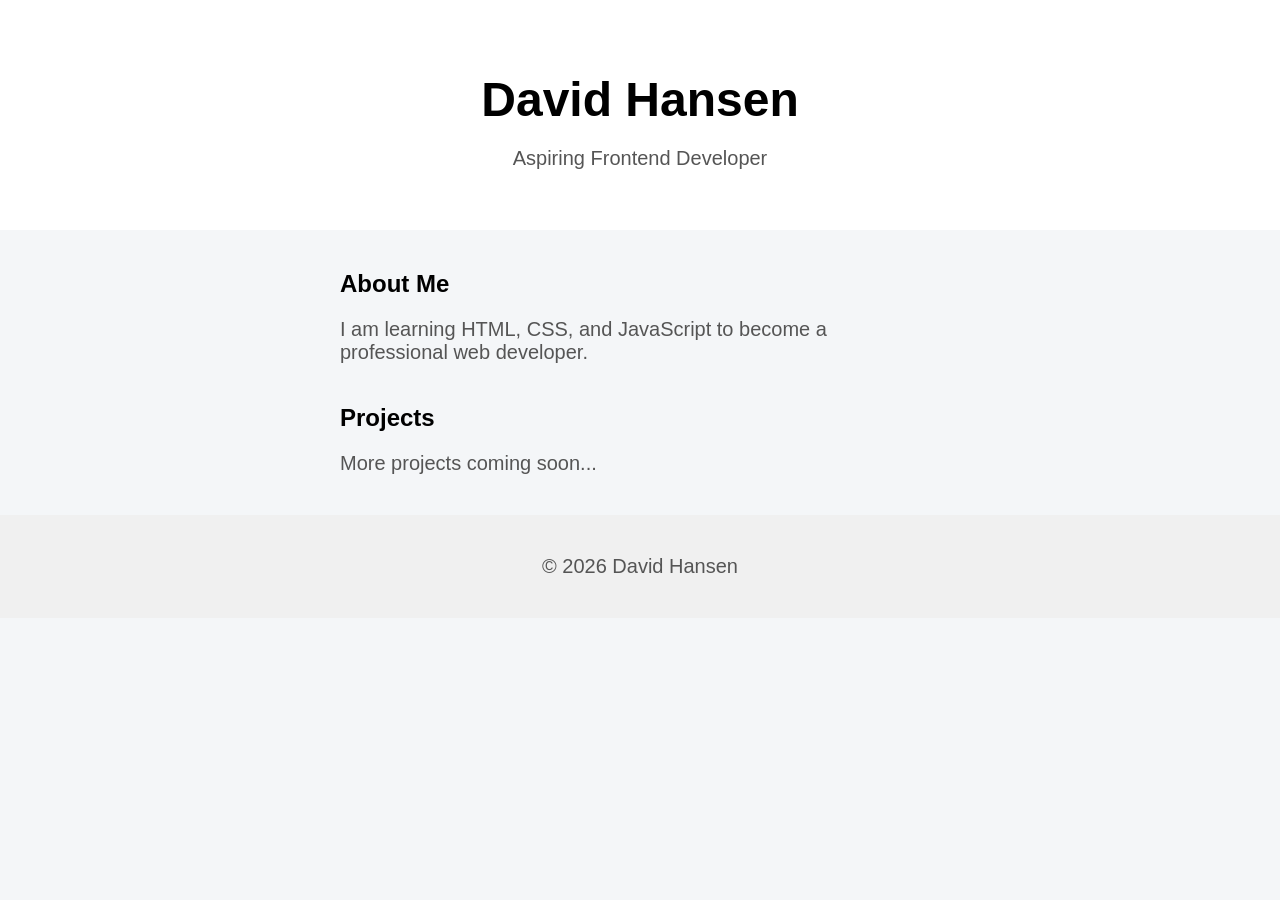
==== index.html @ f97848b2 "Add semantic layout structure with header, sections, and footer" ====
<!DOCTYPE html>
<html>
<head>
    <title>My First Project</title>
    <link rel="stylesheet" href="style.css">
</head>
<body>

    <header>
        <h1>David Hansen</h1>
        <p>Aspiring Frontend Developer</p>
    </header>

    <section>
        <h2>About Me</h2>
        <p>I am learning HTML, CSS, and JavaScript to become a professional web developer.</p>
    </section>

    <section>
        <h2>Projects</h2>
        <p>More projects coming soon...</p>
    </section>

    <footer>
        <p>© 2026 David Hansen</p>
    </footer>

</body>
</html>
---- style.css ----
body {
    background-color: #f4f6f8;
    font-family: Arial, sans-serif;
    margin: 0;
}

.container {
    text-align: center;
    margin-top: 100px;
    background: white;
    padding: 40px;
    width: 400px;
    margin-left: auto;
    margin-right: auto;
    border-radius: 12px;
    box-shadow: 0 10px 25px rgba(0,0,0,0.1);
}

h1 {
    font-size: 48px;
    margin-bottom: 10px;
}

p {
    font-size: 20px;
    color: #555;
}

a {
    display: inline-block;
    margin-top: 20px;
    padding: 12px 24px;
    background-color: #0077ff;
    color: white;
    text-decoration: none;
    border-radius: 6px;
}

a:hover {
    background-color: #005fcc;
}
header {
    text-align: center;
    padding: 40px 0;
    background-color: #ffffff;
}

section {
    width: 600px;
    margin: 40px auto;
}

h2 {
    margin-bottom: 10px;
}

footer {
    text-align: center;
    padding: 20px;
    background-color: #f0f0f0;
    margin-top: 40px;
}
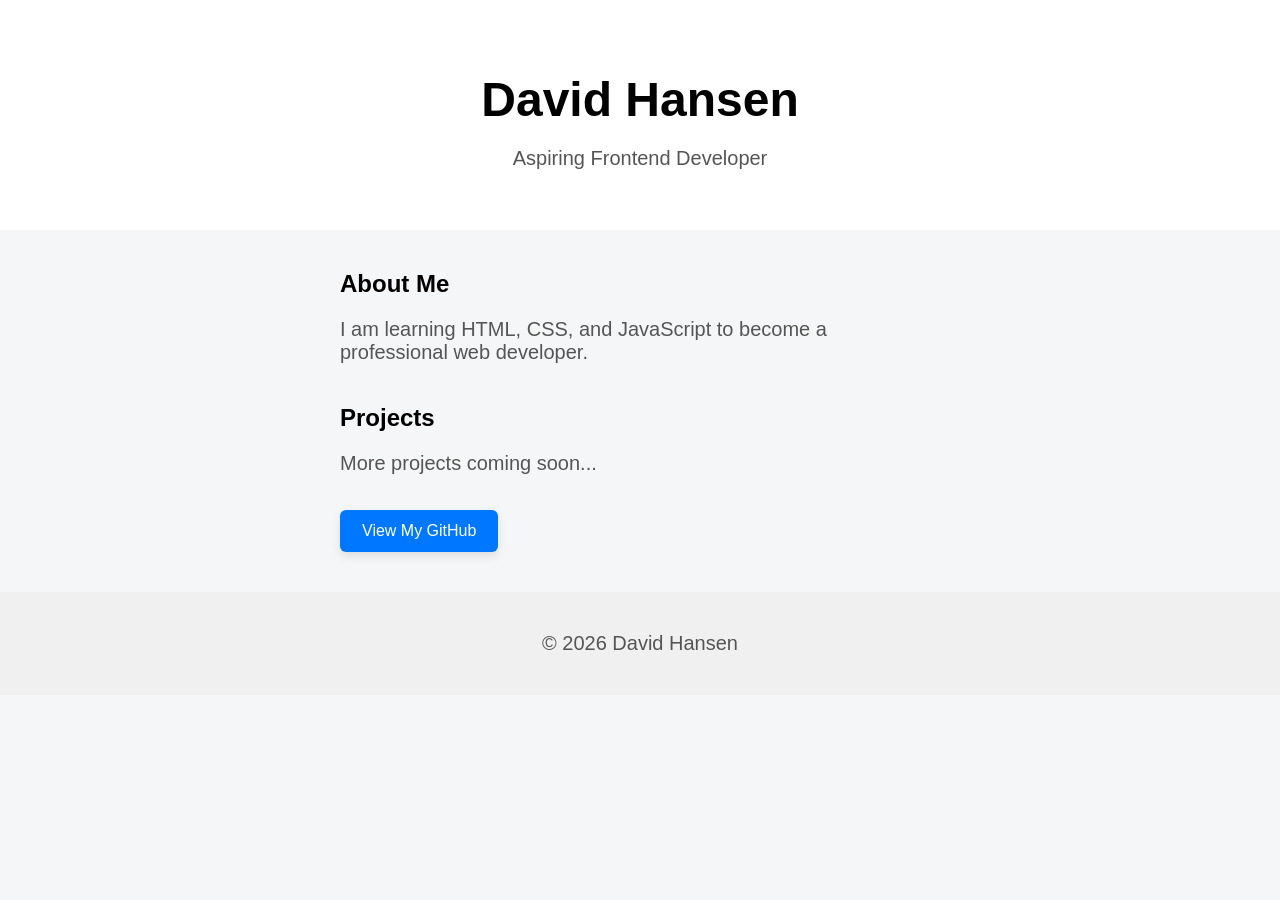
==== commit 5a70af38: "Add hover effects and button styling" ====
--- a/index.html
+++ b/index.html
@@ -16,10 +16,12 @@
         <p>I am learning HTML, CSS, and JavaScript to become a professional web developer.</p>
     </section>
 
-    <section>
-        <h2>Projects</h2>
-        <p>More projects coming soon...</p>
-    </section>
+    <section class="projects">
+    <h2>Projects</h2>
+    <p>More projects coming soon...</p>
+
+    <a class="button" href="#">View My GitHub</a>
+</section>
 
     <footer>
         <p>© 2026 David Hansen</p>
--- a/style.css
+++ b/style.css
@@ -59,4 +59,20 @@
     padding: 20px;
     background-color: #f0f0f0;
     margin-top: 40px;
+}
+
+.button {
+    display: inline-block;
+    margin-top: 15px;
+    padding: 12px 22px;
+    background-color: #0077ff;
+    color: white;
+    text-decoration: none;
+    border-radius: 6px;
+    box-shadow: 0 4px 10px rgba(0,0,0,0.1);
+    transition: background-color 0.3s;
+}
+
+.button:hover {
+    background-color: #005fcc;
 }
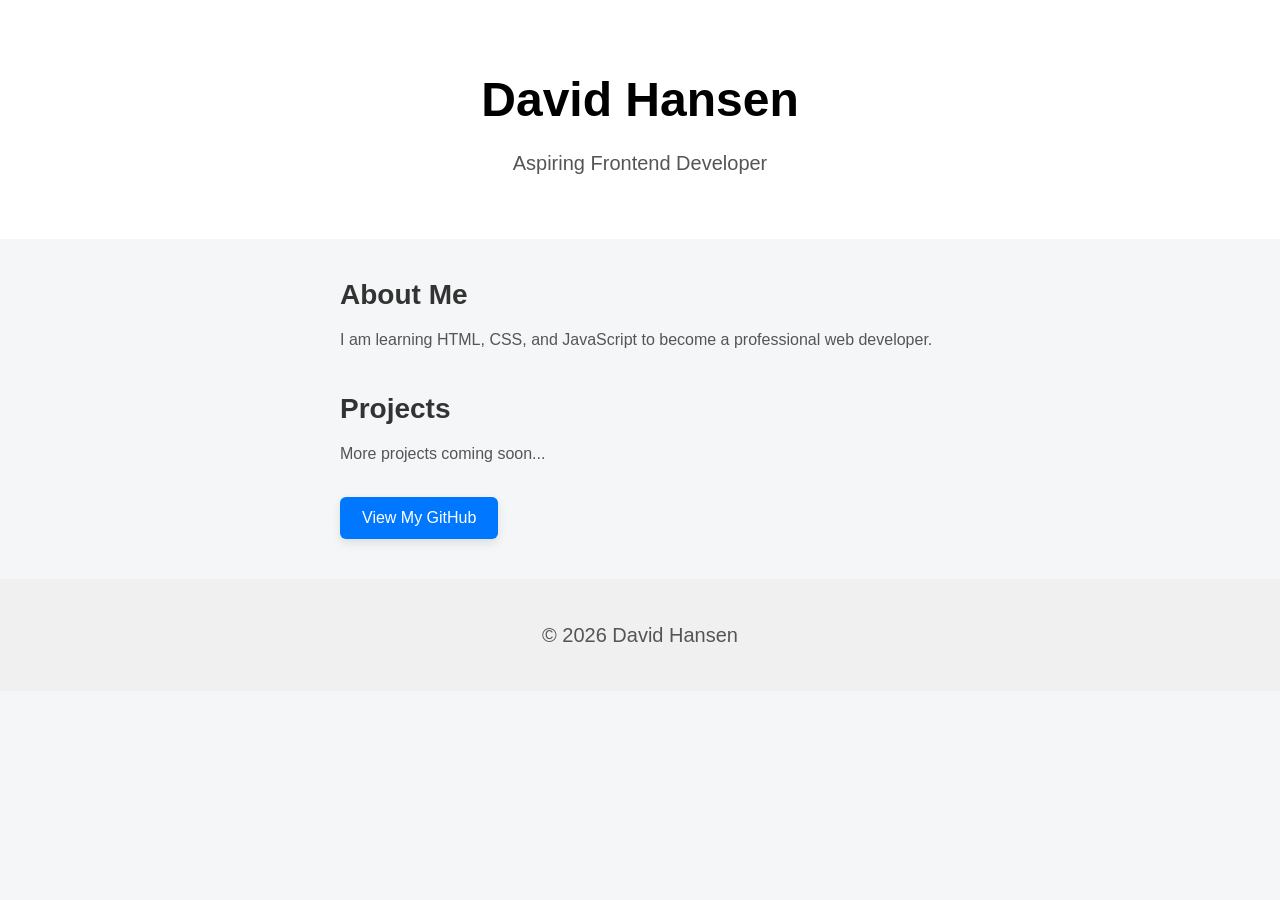
==== commit 8f0ecb6a: "Add text styling for headings and paragraphs" ====
--- a/index.html
+++ b/index.html
@@ -11,7 +11,7 @@
         <p>Aspiring Frontend Developer</p>
     </header>
 
-    <section>
+    <section class="about">
         <h2>About Me</h2>
         <p>I am learning HTML, CSS, and JavaScript to become a professional web developer.</p>
     </section>
@@ -20,7 +20,7 @@
     <h2>Projects</h2>
     <p>More projects coming soon...</p>
 
-    <a class="button" href="#">View My GitHub</a>
+    <a class="button" href="https://github.com/David-Hansen-Marketer">View My GitHub</a>
 </section>
 
     <footer>
--- a/style.css
+++ b/style.css
@@ -19,10 +19,12 @@
 h1 {
     font-size: 48px;
     margin-bottom: 10px;
+    text-align: center;
 }
 
 p {
     font-size: 20px;
+    line-height: 1.6;
     color: #555;
 }
 
@@ -51,6 +53,7 @@
 }
 
 h2 {
+    font-size: 26px;
     margin-bottom: 10px;
 }
 
@@ -70,9 +73,33 @@
     text-decoration: none;
     border-radius: 6px;
     box-shadow: 0 4px 10px rgba(0,0,0,0.1);
-    transition: background-color 0.3s;
+    transition: all 0.3s;
 }
 
 .button:hover {
     background-color: #005fcc;
-}+    transform: translateY(-2px);
+    box-shadow: 0 6px 14px rgba(0,0,0,0.15);
+}
+
+.about h2 {
+    font-size: 28px;
+}
+
+.about p {
+    font-size: 16px;
+    line-height: 1.6;
+}
+
+.projects h2 {
+    font-size: 28px;
+}
+
+.projects p {
+    font-size: 16px;
+}
+
+.about h2,
+.projects h2 {
+    color: #333;
+}
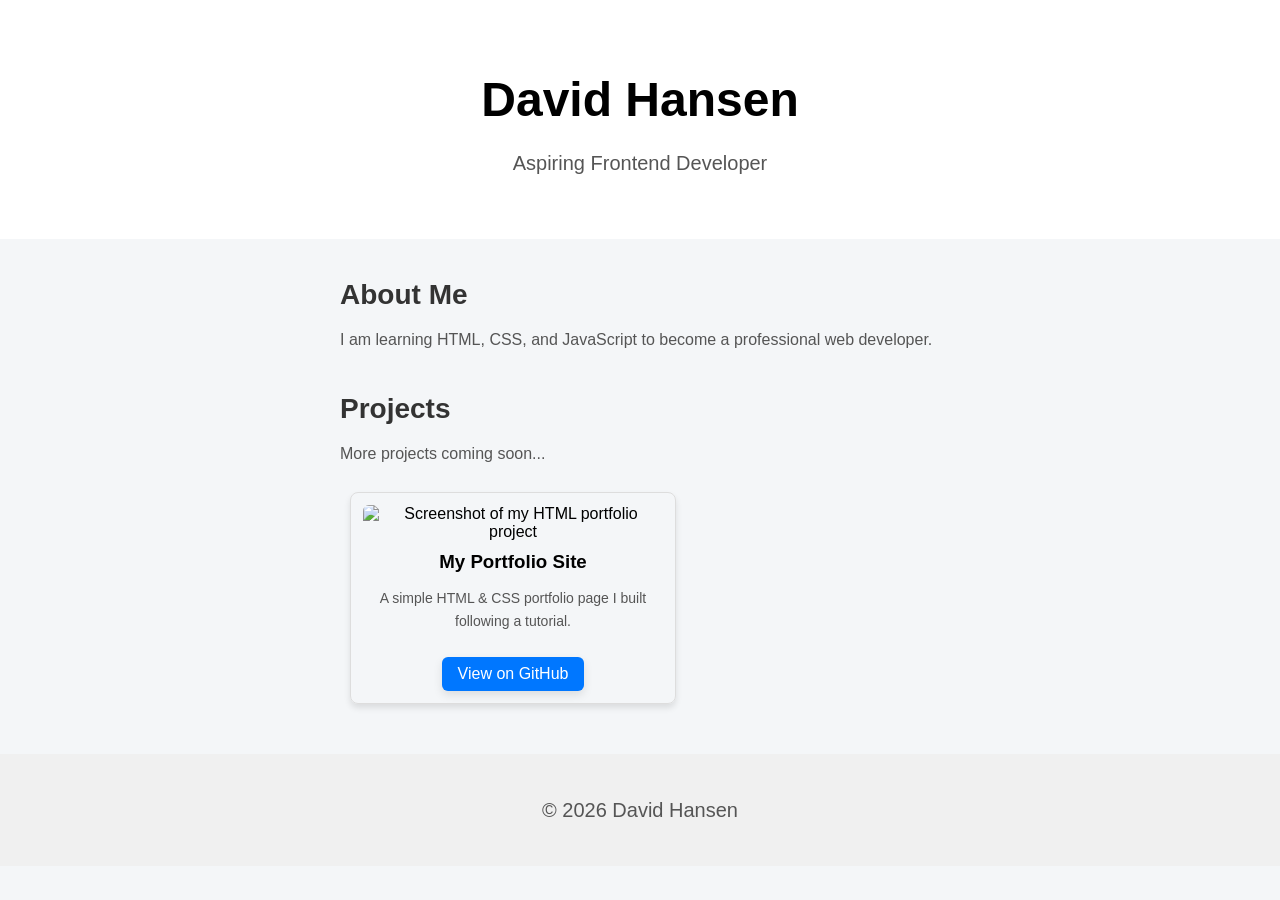
==== commit 21672351: "Updated portfolio project" ====
--- a/index.html
+++ b/index.html
@@ -1,31 +1,41 @@
 <!DOCTYPE html>
 <html>
-<head>
-    <title>My First Project</title>
-    <link rel="stylesheet" href="style.css">
-</head>
-<body>
+    <head>
+        <title>My First Project</title>
+        <meta name="viewport" content="width=device-width, initial-scale=1.0">
+        <link rel="stylesheet" href="style.css">
+    </head>
+    <body>
 
-    <header>
-        <h1>David Hansen</h1>
-        <p>Aspiring Frontend Developer</p>
-    </header>
+        <header>
+            <h1>David Hansen</h1>
+            <p>Aspiring Frontend Developer</p>
+        </header>
 
-    <section class="about">
-        <h2>About Me</h2>
-        <p>I am learning HTML, CSS, and JavaScript to become a professional web developer.</p>
-    </section>
+        <section class="about">
+            <h2>About Me</h2>
+            <p>I am learning HTML, CSS, and JavaScript to become a professional web developer.</p>
+        </section>
 
-    <section class="projects">
-    <h2>Projects</h2>
-    <p>More projects coming soon...</p>
+        <section class="projects">
+            <h2>Projects</h2>
+            <p>More projects coming soon...</p>
 
-    <a class="button" href="https://github.com/David-Hansen-Marketer">View My GitHub</a>
-</section>
+            <div class="project-card">
+                <img src="project-screenshot.jpg" alt="Screenshot of my HTML portfolio project">
+                <h3>My Portfolio Site</h3>
+                <p>A simple HTML & CSS portfolio page I built following a tutorial.</p>
+                <a class="button" href="https://github.com/David-Hansen-Marketer/first-project"
+                target="blank">
+                 View on GitHub
+                </a>
+            </div>
+            
+        </section>
 
-    <footer>
-        <p>© 2026 David Hansen</p>
-    </footer>
+        <footer>
+            <p>© 2026 David Hansen</p>
+        </footer>
 
-</body>
+    </body>
 </html>
--- a/style.css
+++ b/style.css
@@ -103,3 +103,38 @@
 .projects h2 {
     color: #333;
 }
+
+.project-card {
+    display: inline-block;   /* allows multiple cards side by side */
+    width: 300px;
+    margin: 10px;
+    padding: 12px;
+    border: 1px solid #ddd;
+    border-radius: 8px;
+    box-shadow: 0 4px 6px rgba(0,0,0,0.1);
+    text-align: center;
+}
+
+.project-card img {
+    width: 100%;
+    border-radius: 6px;
+}
+
+.project-card h3 {
+    margin: 10px 0 5px 0;
+}
+
+.project-card p {
+    font-size: 14px;
+    color: #555;
+    margin-bottom: 10px;
+}
+
+.project-card .button {
+    display: inline-block;
+    padding: 8px 16px;
+    background-color: #0077ff;
+    color: white;
+    text-decoration: none;
+    border-radius: 6px;
+}
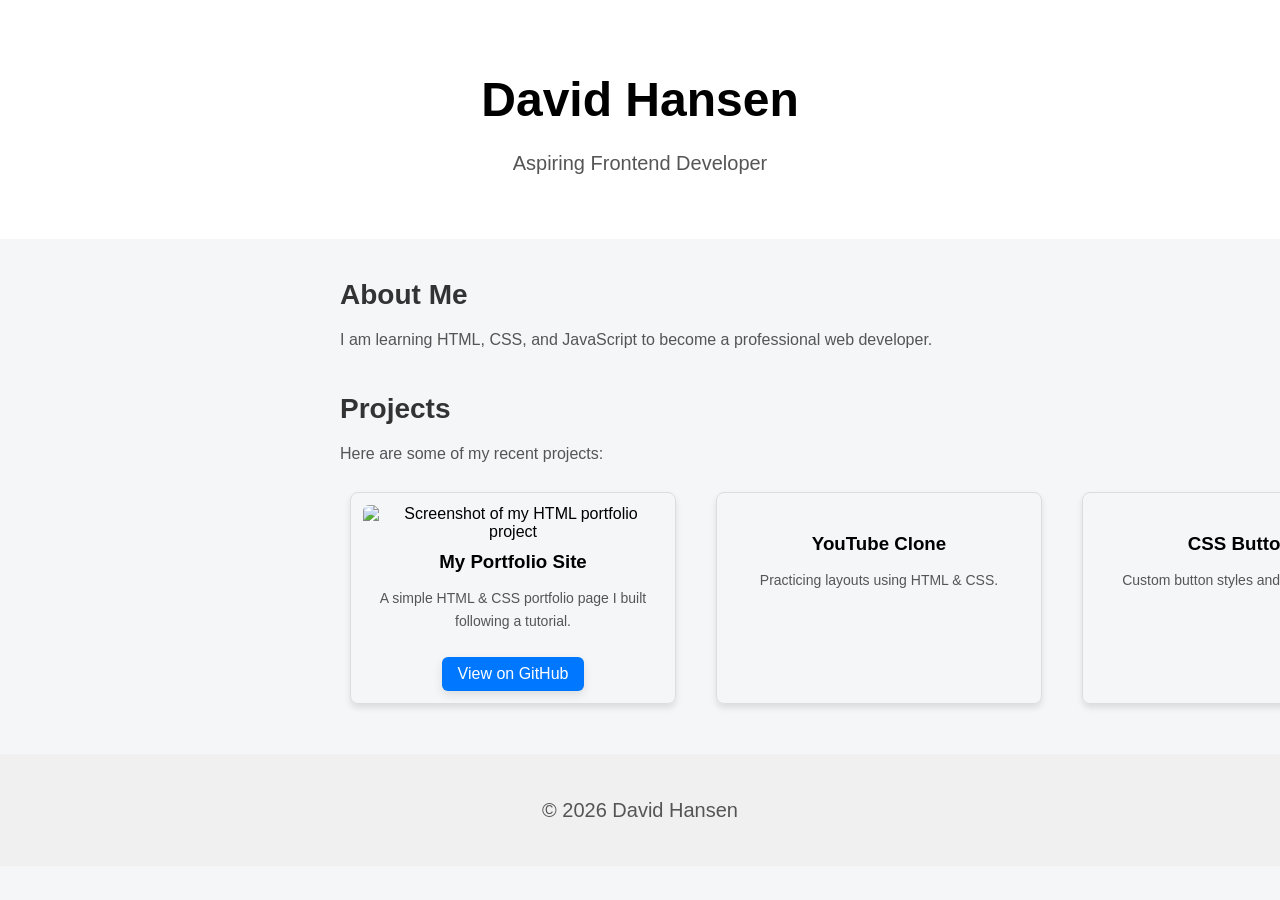
==== commit 5b86b5cb: "your message" ====
--- a/index.html
+++ b/index.html
@@ -17,21 +17,37 @@
             <p>I am learning HTML, CSS, and JavaScript to become a professional web developer.</p>
         </section>
 
-        <section class="projects">
-            <h2>Projects</h2>
-            <p>More projects coming soon...</p>
+    <section class="projects">
+        <h2>Projects</h2>
+        <p>Here are some of my recent projects:</p>
 
-            <div class="project-card">
-                <img src="project-screenshot.jpg" alt="Screenshot of my HTML portfolio project">
-                <h3>My Portfolio Site</h3>
-                <p>A simple HTML & CSS portfolio page I built following a tutorial.</p>
-                <a class="button" href="https://github.com/David-Hansen-Marketer/first-project"
-                target="blank">
-                 View on GitHub
-                </a>
-            </div>
-            
-        </section>
+        <div class="projects-grid">
+
+        <div class="project-card">
+            <img src="project-screenshot.jpg" alt="Screenshot of my HTML portfolio project">
+            <h3>My Portfolio Site</h3>
+            <p>A simple HTML & CSS portfolio page I built following a tutorial.</p>
+            <a class="button"
+               href="https://github.com/David-Hansen-Marketer/first-project"
+               target="_blank">
+               View on GitHub
+            </a>
+        </div>
+
+        <div class="project-card">
+            <img src="https://via.placeholder.com/300" alt="">
+            <h3>YouTube Clone</h3>
+            <p>Practicing layouts using HTML & CSS.</p>
+        </div>
+
+        <div class="project-card">
+            <img src="https://via.placeholder.com/300" alt="">
+            <h3>CSS Buttons</h3>
+            <p>Custom button styles and hover effects.</p>
+        </div>
+
+    </div>
+</section>
 
         <footer>
             <p>© 2026 David Hansen</p>
--- a/style.css
+++ b/style.css
@@ -138,3 +138,9 @@
     text-decoration: none;
     border-radius: 6px;
 }
+
+.projects-grid {
+    display: grid;
+    grid-template-columns: 1fr 1fr 1fr;
+    gap: 20px;
+}
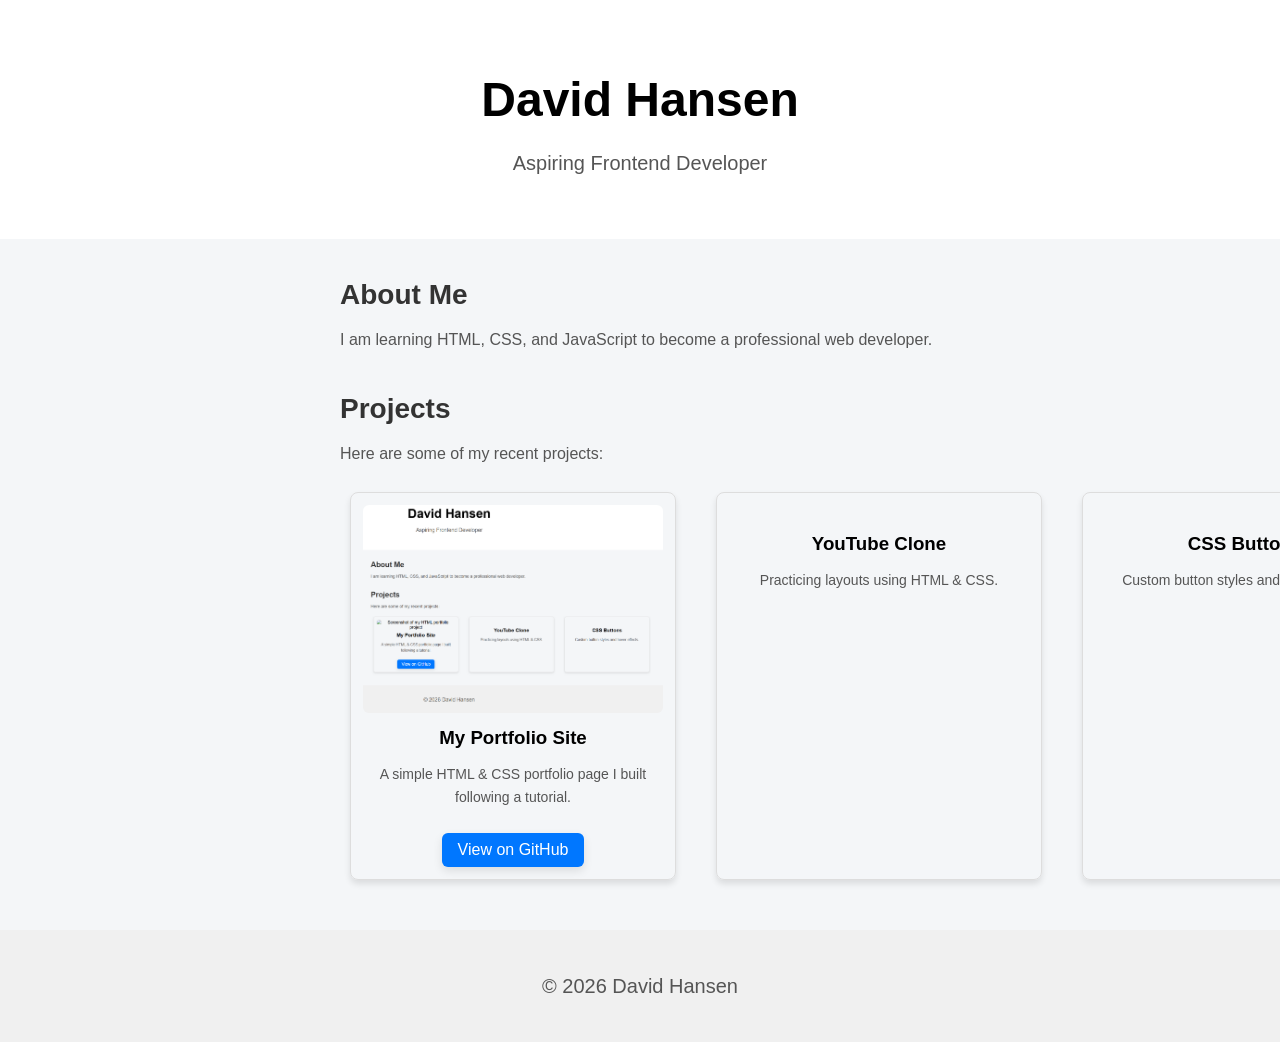
==== commit 312e53ec: "Added project screenshot" ====
--- a/index.html
+++ b/index.html
@@ -24,7 +24,7 @@
         <div class="projects-grid">
 
         <div class="project-card">
-            <img src="project-screenshot.jpg" alt="Screenshot of my HTML portfolio project">
+            <img src="project-screenshot.png" alt="Screenshot of my HTML portfolio project">
             <h3>My Portfolio Site</h3>
             <p>A simple HTML & CSS portfolio page I built following a tutorial.</p>
             <a class="button"
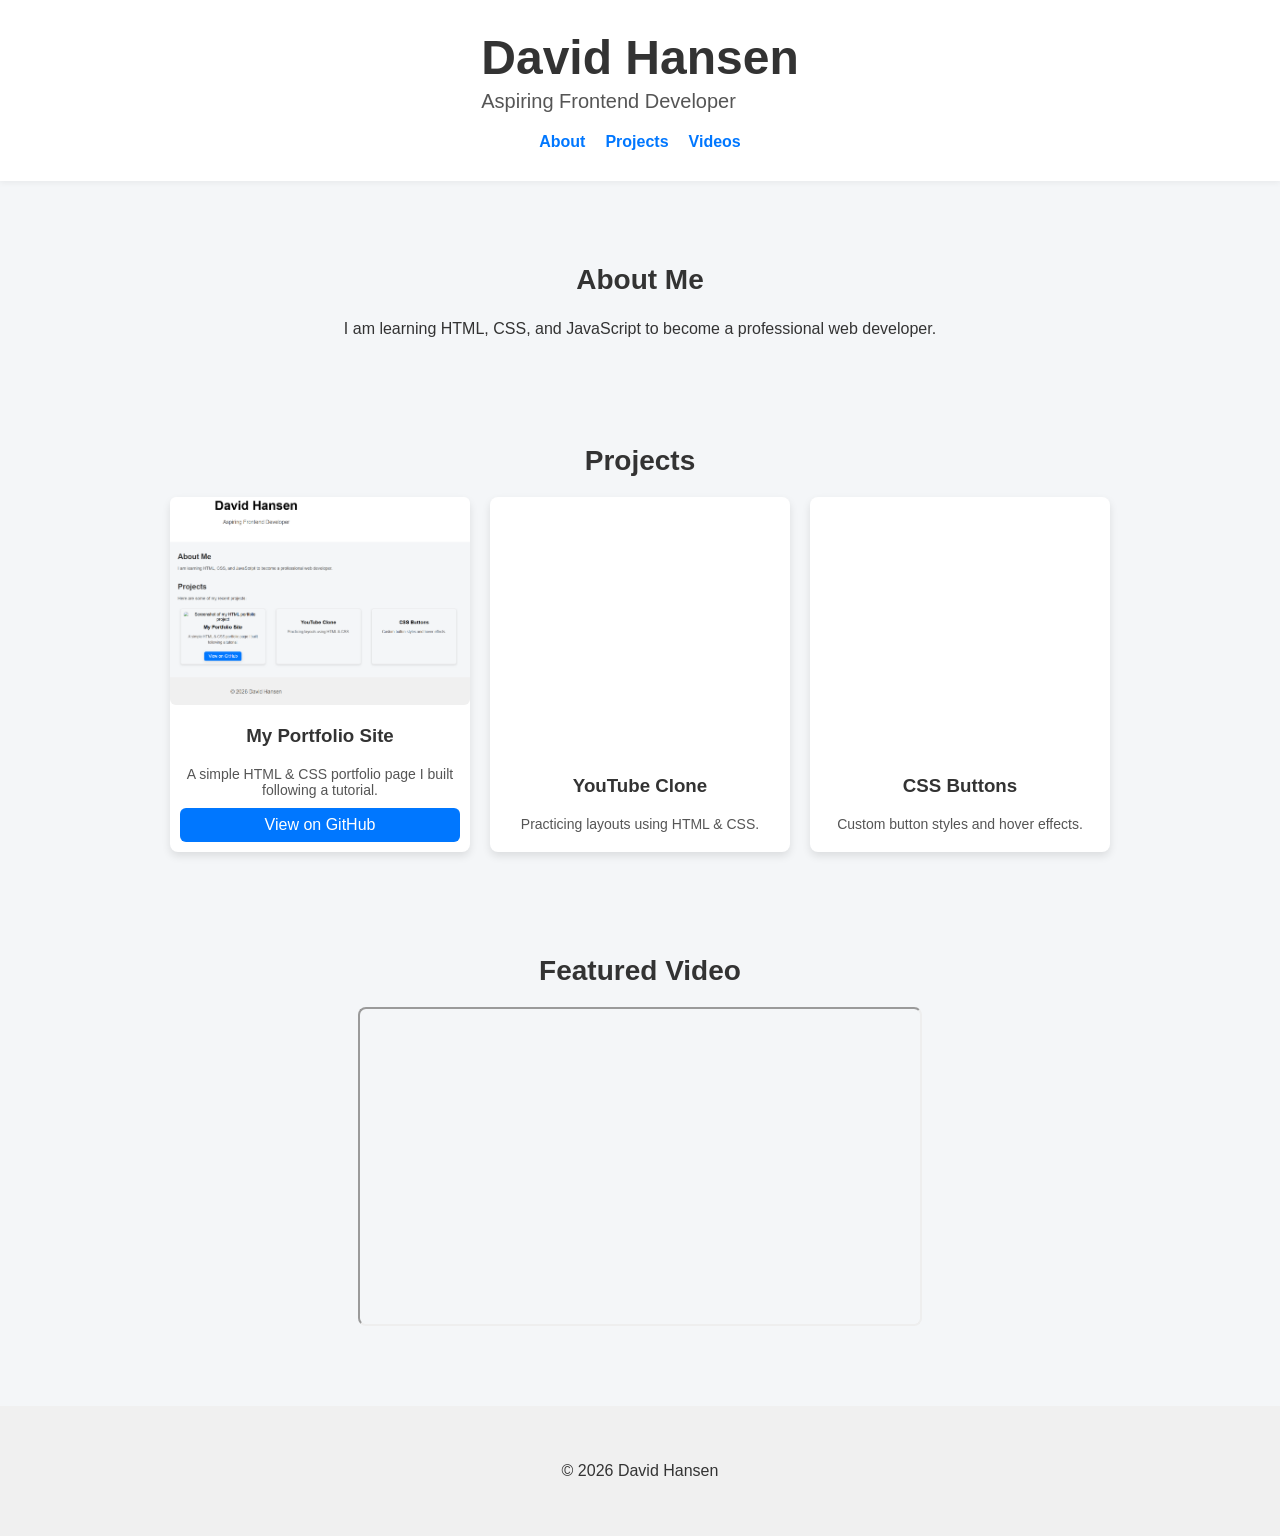
==== commit d831bda3: "Update project: add Lesson 13 nested flexboxes" ====
--- a/index.html
+++ b/index.html
@@ -1,57 +1,87 @@
 <!DOCTYPE html>
-<html>
-    <head>
-        <title>My First Project</title>
-        <meta name="viewport" content="width=device-width, initial-scale=1.0">
-        <link rel="stylesheet" href="style.css">
-    </head>
-    <body>
+<html lang="en">
+<head>
+    <meta charset="UTF-8">
+    <title>My First Project</title>
+    <meta name="viewport" content="width=device-width, initial-scale=1.0">
+    <link rel="stylesheet" href="style.css">
+</head>
+<body>
 
-        <header>
-            <h1>David Hansen</h1>
-            <p>Aspiring Frontend Developer</p>
-        </header>
+    <!-- Header -->
+    <header>
+        <div class="container header-container">
+            <div class="header-text">
+                <h1>David Hansen</h1>
+                <p>Aspiring Frontend Developer</p>
+            </div>
+            <nav class="header-nav">
+                <a href="#about">About</a>
+                <a href="#projects">Projects</a>
+                <a href="#videos">Videos</a>
+            </nav>
+        </div>
+    </header>
 
-        <section class="about">
+    <!-- About Section -->
+    <section id="about" class="about">
+        <div class="container about-container">
             <h2>About Me</h2>
             <p>I am learning HTML, CSS, and JavaScript to become a professional web developer.</p>
-        </section>
+        </div>
+    </section>
 
-    <section class="projects">
-        <h2>Projects</h2>
-        <p>Here are some of my recent projects:</p>
+    <!-- Projects Section -->
+    <section id="projects" class="projects">
+        <div class="container projects-container">
+            <h2>Projects</h2>
+            <div class="projects-grid">
 
-        <div class="projects-grid">
+                <div class="project-card">
+                    <img src="project-screenshot.png" alt="Portfolio Screenshot">
+                    <div class="project-info">
+                        <h3>My Portfolio Site</h3>
+                        <p>A simple HTML & CSS portfolio page I built following a tutorial.</p>
+                        <a class="button" href="https://github.com/David-Hansen-Marketer/first-project" target="_blank">View on GitHub</a>
+                    </div>
+                </div>
 
-        <div class="project-card">
-            <img src="project-screenshot.png" alt="Screenshot of my HTML portfolio project">
-            <h3>My Portfolio Site</h3>
-            <p>A simple HTML & CSS portfolio page I built following a tutorial.</p>
-            <a class="button"
-               href="https://github.com/David-Hansen-Marketer/first-project"
-               target="_blank">
-               View on GitHub
-            </a>
+                <div class="project-card">
+                    <img src="https://via.placeholder.com/300" alt="">
+                    <div class="project-info">
+                        <h3>YouTube Clone</h3>
+                        <p>Practicing layouts using HTML & CSS.</p>
+                    </div>
+                </div>
+
+                <div class="project-card">
+                    <img src="https://via.placeholder.com/300" alt="">
+                    <div class="project-info">
+                        <h3>CSS Buttons</h3>
+                        <p>Custom button styles and hover effects.</p>
+                    </div>
+                </div>
+
+            </div>
         </div>
+    </section>
 
-        <div class="project-card">
-            <img src="https://via.placeholder.com/300" alt="">
-            <h3>YouTube Clone</h3>
-            <p>Practicing layouts using HTML & CSS.</p>
+    <!-- Video Section -->
+    <section id="videos" class="videos">
+        <div class="container videos-container">
+            <h2>Featured Video</h2>
+            <div class="video-wrapper">
+                <iframe src="https://www.youtube.com/embed/dQw4w9WgXcQ" title="YouTube video player" allowfullscreen></iframe>
+            </div>
         </div>
+    </section>
 
-        <div class="project-card">
-            <img src="https://via.placeholder.com/300" alt="">
-            <h3>CSS Buttons</h3>
-            <p>Custom button styles and hover effects.</p>
+    <!-- Footer -->
+    <footer>
+        <div class="container footer-container">
+            <p>© 2026 David Hansen</p>
         </div>
+    </footer>
 
-    </div>
-</section>
-
-        <footer>
-            <p>© 2026 David Hansen</p>
-        </footer>
-
-    </body>
+</body>
 </html>
--- a/style.css
+++ b/style.css
@@ -1,118 +1,101 @@
+/* General Styles */
 body {
+    margin: 0;
+    font-family: Arial, sans-serif;
     background-color: #f4f6f8;
-    font-family: Arial, sans-serif;
+    color: #333;
+}
+
+.container {
+    width: 90%;
+    max-width: 1000px;
+    margin: 0 auto;
+    padding: 20px;
+}
+
+/* Header */
+header {
+    background-color: #ffffff;
+    box-shadow: 0 2px 6px rgba(0,0,0,0.05);
+}
+
+.header-container {
+    display: flex;
+    flex-direction: column;
+    align-items: center;
+    justify-content: center;
+    padding: 30px 20px;
+    gap: 20px;
+}
+
+.header-text h1 {
+    font-size: 48px;
     margin: 0;
 }
 
-.container {
-    text-align: center;
-    margin-top: 100px;
-    background: white;
-    padding: 40px;
-    width: 400px;
-    margin-left: auto;
-    margin-right: auto;
-    border-radius: 12px;
-    box-shadow: 0 10px 25px rgba(0,0,0,0.1);
+.header-text p {
+    font-size: 20px;
+    margin: 5px 0 0 0;
+    color: #555;
 }
 
-h1 {
-    font-size: 48px;
-    margin-bottom: 10px;
+.header-nav {
+    display: flex;
+    gap: 20px;
+}
+
+.header-nav a {
+    text-decoration: none;
+    color: #0077ff;
+    font-weight: bold;
+    transition: color 0.3s;
+}
+
+.header-nav a:hover {
+    color: #005fcc;
+}
+
+/* Sections */
+section {
+    margin: 40px 0;
     text-align: center;
 }
 
-p {
-    font-size: 20px;
-    line-height: 1.6;
-    color: #555;
+h2 {
+    font-size: 28px;
+    margin-bottom: 20px;
 }
 
-a {
-    display: inline-block;
-    margin-top: 20px;
-    padding: 12px 24px;
-    background-color: #0077ff;
-    color: white;
-    text-decoration: none;
-    border-radius: 6px;
+/* About Section */
+.about-container p {
+    font-size: 16px;
+    line-height: 1.6;
+    max-width: 700px;
+    margin: 0 auto;
 }
 
-a:hover {
-    background-color: #005fcc;
-}
-header {
-    text-align: center;
-    padding: 40px 0;
-    background-color: #ffffff;
-}
-
-section {
-    width: 600px;
-    margin: 40px auto;
-}
-
-h2 {
-    font-size: 26px;
-    margin-bottom: 10px;
-}
-
-footer {
-    text-align: center;
-    padding: 20px;
-    background-color: #f0f0f0;
-    margin-top: 40px;
-}
-
-.button {
-    display: inline-block;
-    margin-top: 15px;
-    padding: 12px 22px;
-    background-color: #0077ff;
-    color: white;
-    text-decoration: none;
-    border-radius: 6px;
-    box-shadow: 0 4px 10px rgba(0,0,0,0.1);
-    transition: all 0.3s;
-}
-
-.button:hover {
-    background-color: #005fcc;
-    transform: translateY(-2px);
-    box-shadow: 0 6px 14px rgba(0,0,0,0.15);
-}
-
-.about h2 {
-    font-size: 28px;
-}
-
-.about p {
-    font-size: 16px;
-    line-height: 1.6;
-}
-
-.projects h2 {
-    font-size: 28px;
-}
-
-.projects p {
-    font-size: 16px;
-}
-
-.about h2,
-.projects h2 {
-    color: #333;
+/* Projects Section */
+.projects-grid {
+    display: flex;
+    flex-wrap: wrap;
+    justify-content: center;
+    gap: 20px;
 }
 
 .project-card {
-    display: inline-block;   /* allows multiple cards side by side */
+    display: flex;
+    flex-direction: column; /* Nested flex */
+    justify-content: space-between;
     width: 300px;
-    margin: 10px;
-    padding: 12px;
-    border: 1px solid #ddd;
+    background-color: #fff;
     border-radius: 8px;
-    box-shadow: 0 4px 6px rgba(0,0,0,0.1);
-    text-align: center;
+    box-shadow: 0 4px 8px rgba(0,0,0,0.1);
+    transition: transform 0.3s, box-shadow 0.3s;
+}
+
+.project-card:hover {
+    transform: translateY(-5px);
+    box-shadow: 0 8px 16px rgba(0,0,0,0.15);
 }
 
 .project-card img {
@@ -120,27 +103,54 @@
     border-radius: 6px;
 }
 
-.project-card h3 {
-    margin: 10px 0 5px 0;
+.project-info {
+    display: flex;
+    flex-direction: column; /* Nested flex inside card */
+    justify-content: space-between;
+    padding: 10px;
 }
 
-.project-card p {
+.project-info h3 {
+    margin: 10px 0 5px;
+}
+
+.project-info p {
     font-size: 14px;
     color: #555;
     margin-bottom: 10px;
 }
 
-.project-card .button {
-    display: inline-block;
+.project-info .button {
     padding: 8px 16px;
     background-color: #0077ff;
     color: white;
     text-decoration: none;
     border-radius: 6px;
+    transition: background-color 0.3s;
 }
 
-.projects-grid {
-    display: grid;
-    grid-template-columns: 1fr 1fr 1fr;
-    gap: 20px;
+.project-info .button:hover {
+    background-color: #005fcc;
+}
+
+/* Video Section */
+.video-wrapper {
+    display: flex; /* flex container for video */
+    justify-content: center;
+    margin: 20px 0;
+}
+
+.video-wrapper iframe {
+    width: 100%;
+    max-width: 560px;
+    height: 315px;
+    border-radius: 8px;
+}
+
+/* Footer */
+footer {
+    text-align: center;
+    padding: 20px;
+    background-color: #f0f0f0;
+    margin-top: 40px;
 }
